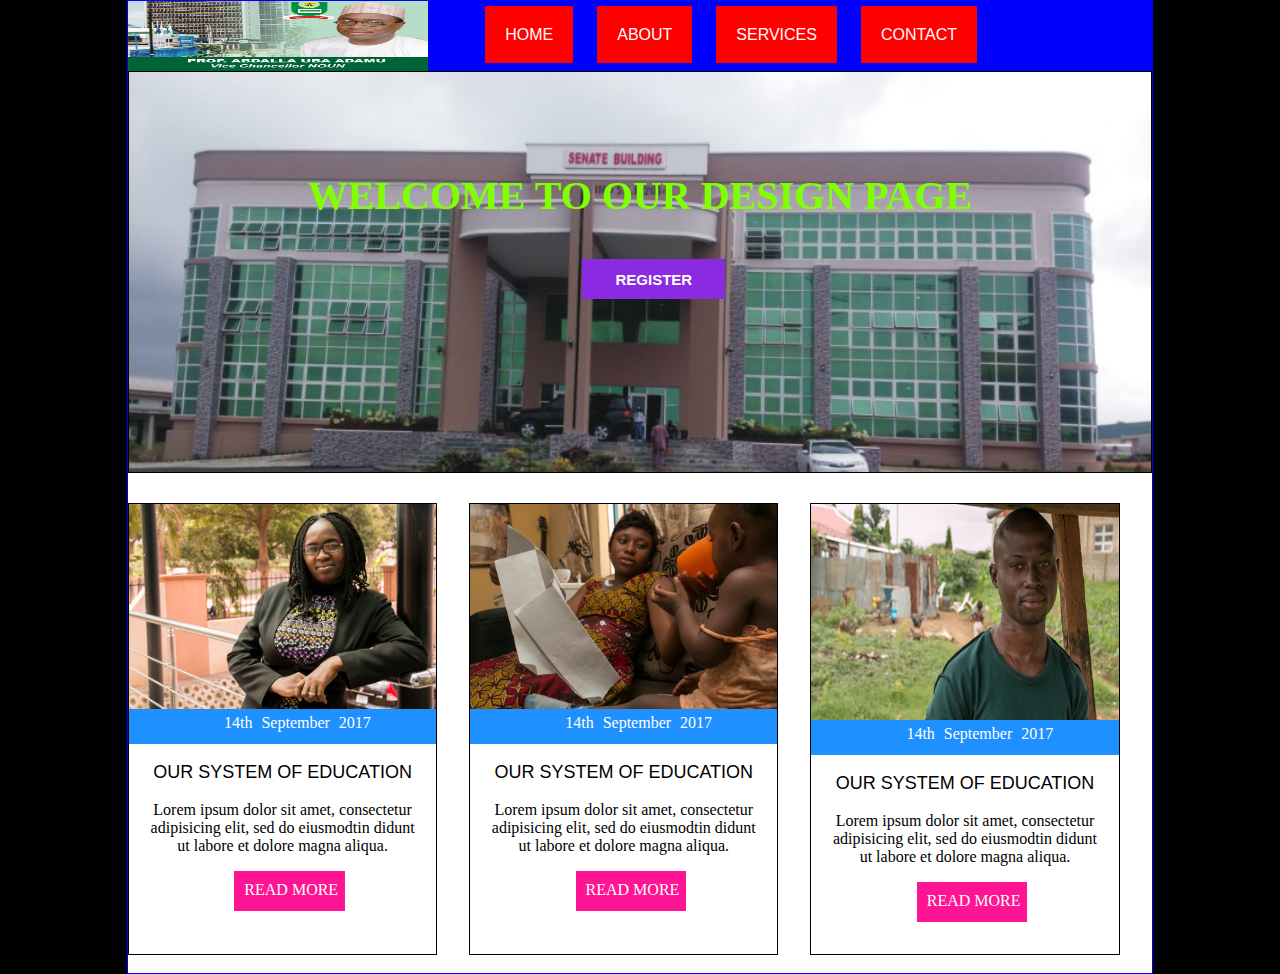
==== index.html @ a5a67651 "This is the very first commit" ====
<!DOCTYPE html>
<html>
<head>
<title>Welocme to our Site</title> 
<style>
    body {
        padding: 0px;
        margin: 0px; 
        background-color: black;
    } 
    #container {
        border: 1px solid blue; 
        width: 80%;
        min-height: 900px; 
        margin: auto;
        background-color: white;
    }
    #header {
        height: 70px;
        background: blue;
        display: block;
    }
    #header-left {
        float: left;
        widows: 30%;
    }
    #header-right {
        width: 70%;
        float: right;
    }
    #nav {
        margin-top: 25px;
    }
    #nav .list {
        margin: 10px;
        padding: 20px;
        display: inline;
        text-decoration: none;
        height: 50px;
        background-color: red;
        text-transform: uppercase;
    }
    #nav .list a {
        text-decoration: none;
        color: white;
        font-family: sans-serif;
    }
    #nav .list:hover {
        background-color: darkgreen;
        cursor: pointer;
    }
    #wrapper {
        height: 400px;
        border: 1px solid black;
        background-image: url(image/07g1QZ1jHC1470737686.jpg);
        background-size: cover;
    }
    #wrapper-content {
        width: 70%;
        margin: auto;
        margin-top: 100px;
    }
    #wrapper-content > h3 {
        font-size: 40px;
        font-family: cursive;
        text-align: center;
        text-transform: uppercase;
        color: chartreuse;
    }
    #wrapper-content > button {
        border: 1px solid blueviolet;
        background-color: blueviolet;
        margin: auto;
        width: 20%;
        height: 40px;
        margin-left: 300px;
        font-size: 15px;
        text-transform: uppercase;
        color: white;
        font-weight: bold;
    }
    #content {
        height: 500px;
    }
    .content-container {
        width: 30%;
        margin-right: 32px;
        float: left;
        border: 1px solid;
        height: 450px;
        margin-top: 30px;
    }
    .info {
        width: 100%;
        height: 35px;
        display: inline-flex;
        background-color: dodgerblue;
        margin-top: -4px;
    }
    .info > p {
        margin-top: 5px;
        margin-left: 95px;
        color: white;
        word-spacing: 5px;
    }
    .margin {
        width: 90%;
        margin: auto;
    }
    .margin > h3 {
        text-align: center;
        font-family: sans-serif;
        font-weight: normal;
        font-size: 18px;
        text-transform: uppercase;
    }
    .margin > p {
        text-align: center;
    }
    #second-button {
        width: 40%;
        margin: auto;
        display: inline-block;
        margin-left: 90px;
        height: 40px;
        background-color: deeppink;
    }
    #second-button > span {
        display: block;
        margin-top: 10px;
        margin-left: 10px;
        color: white;
    }
</style>
</head>
<body style="">
<div id="container" style="">
    <div id="header" style="">
    <div id="header-left">
    <img src="image/asAuR3QZb71456924721.jpg" height="70" width="300">    
    </div>
    <div id="header-right">
    <ul id="nav">
    <li class="list"><a href="">Home</a></li> 
    <li class="list"><a href="">About</a></li>
    <li class="list"><a href="">Services</a></li>
    <li class="list"><a href="">Contact</a></li>
    </ul>    
    </div>
    </div>
    <div id="wrapper">
        <div id="wrapper-content">
        <h3>Welcome to our design page</h3>
        <button>Register</button>
        </div>
    </div>
    <div id="content">
        <div class="content-container">
        <img src="image/xqibEL0KCo1433243034.jpg" style="width: 100%;">
            <div class="info">
            <p>14th September 2017</p>
            </div>
            <div class="margin">
                <h3>Our System of Education</h3>
                <p>Lorem ipsum dolor sit amet, consectetur adipisicing elit, sed do eiusmodtin didunt ut labore et dolore magna aliqua.</p>
                <div id="second-button"><span>READ MORE</span></div>
            </div>
        </div>
        <div class="content-container">
        <img src="image/fNpzeS7BRO1433243576.jpg" style="width: 100%;">
            <div class="info">
            <p>14th September 2017</p>
            </div>
            <div class="margin">
                <h3>Our System of Education</h3>
                <p>Lorem ipsum dolor sit amet, consectetur adipisicing elit, sed do eiusmodtin didunt ut labore et dolore magna aliqua.</p>
                <div id="second-button"><span>READ MORE</span></div>
            </div>
        </div>
        <div class="content-container">
        <img src="image/OCaMBIdXRq1433242708.jpg" style="width: 100%;height: 216px; background-size: cover;">
            <div class="info">
            <p>14th September 2017</p>
            </div>
            <div class="margin">
                <h3>Our System of Education</h3>
                <p>Lorem ipsum dolor sit amet, consectetur adipisicing elit, sed do eiusmodtin didunt ut labore et dolore magna aliqua.</p>
                <div id="second-button"><span>READ MORE</span></div>
            </div>
        </div>
    </div>
    
</div>    
</body>
</html>
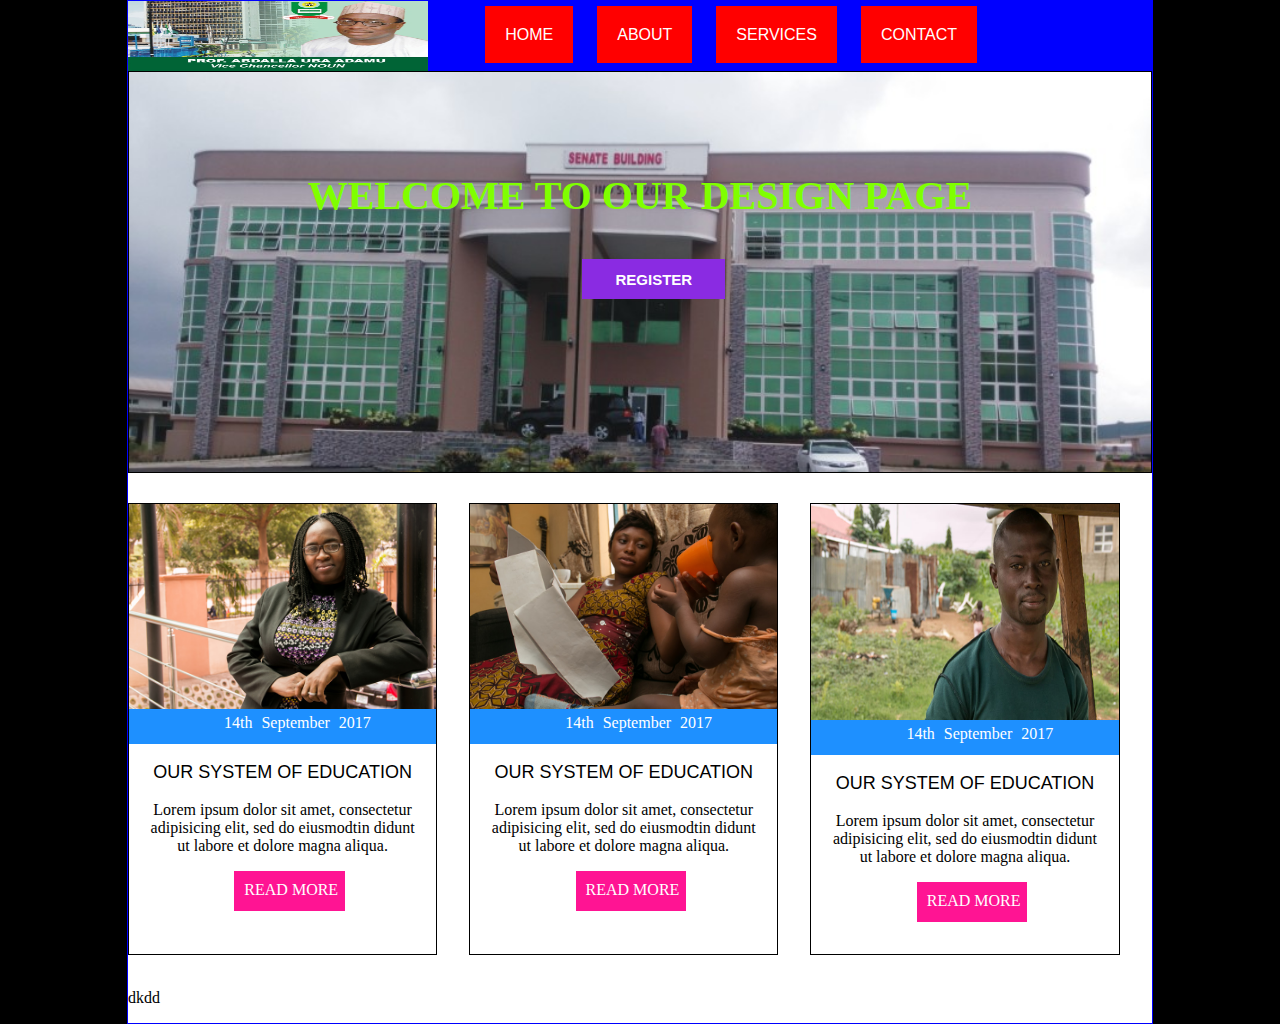
==== commit 633fdbfc: "Updated the copies already u" ====
--- a/index.html
+++ b/index.html
@@ -1,7 +1,7 @@
 <!DOCTYPE html>
 <html>
 <head>
-<title>Welocme to our Site</title> 
+<title>Welocme to r Site</title> 
 <style>
     body {
         padding: 0px;
@@ -189,7 +189,7 @@
             </div>
         </div>
     </div>
-    
+    <p>dkdd</p>
 </div>    
 </body>
 </html>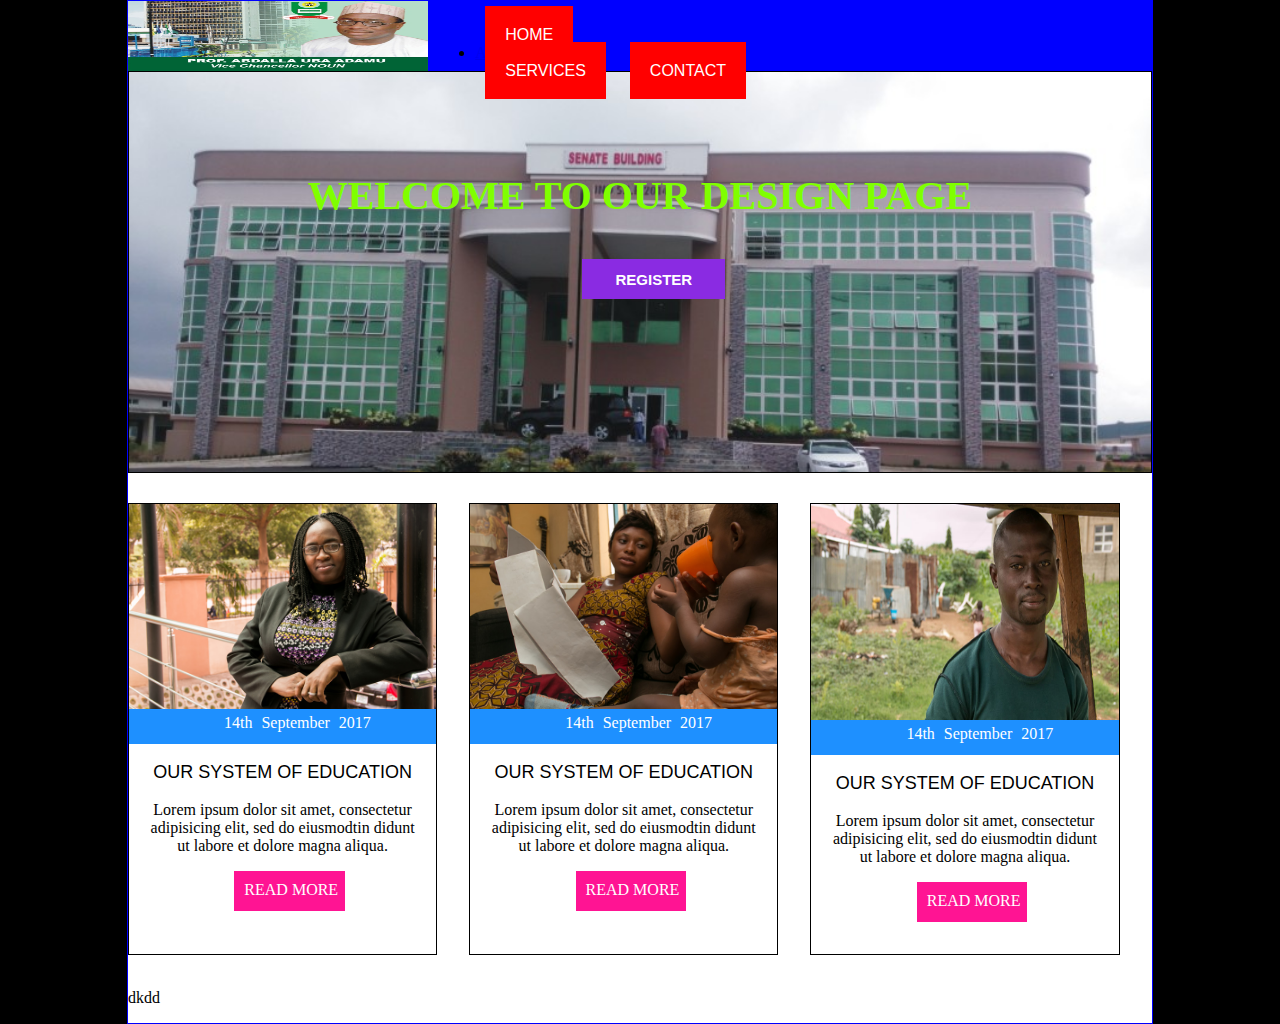
==== commit 0bb3f22d: "I am mumu and i just commited" ====
--- a/index.html
+++ b/index.html
@@ -141,10 +141,10 @@
     </div>
     <div id="header-right">
     <ul id="nav">
-    <li class="list"><a href="">Home</a></li> 
-    <li class="list"><a href="">About</a></li>
-    <li class="list"><a href="">Services</a></li>
-    <li class="list"><a href="">Contact</a></li>
+    <li class="list"><a href="Home.html">Home</a></li> 
+    <li class="listhh"><a href="About.html">About</a></li>
+    <li class="list"><a href="Services.html">Services</a></li>
+    <li class="list"><a href="Contact.html">Contact</a></li>
     </ul>    
     </div>
     </div>
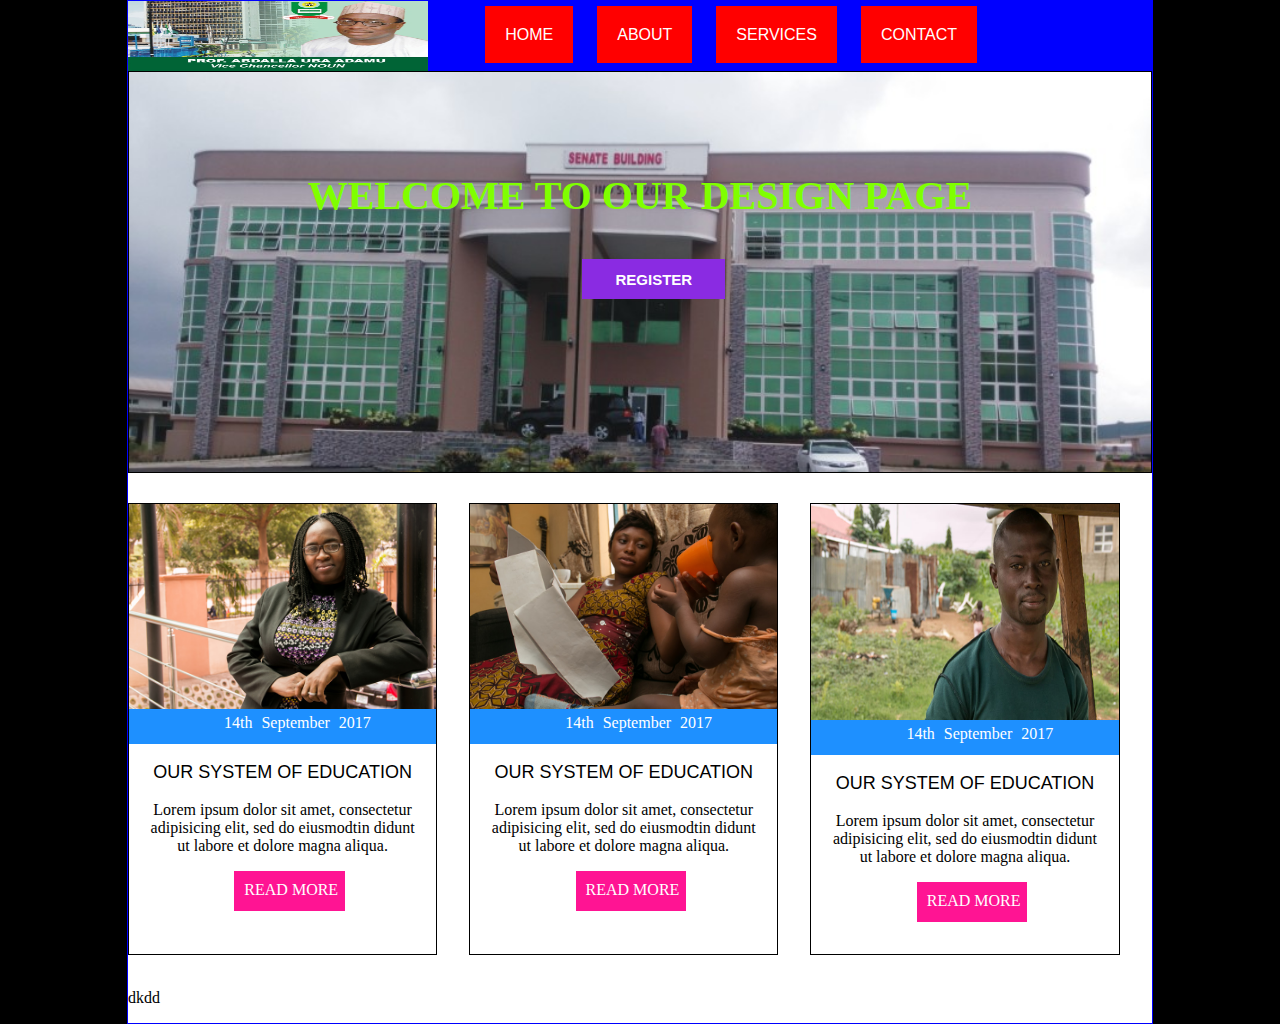
==== commit a5880ba3: "Undoing mumu mistakes" ====
--- a/index.html
+++ b/index.html
@@ -142,7 +142,7 @@
     <div id="header-right">
     <ul id="nav">
     <li class="list"><a href="Home.html">Home</a></li> 
-    <li class="listhh"><a href="About.html">About</a></li>
+    <li class="list"><a href="About.html">About</a></li>
     <li class="list"><a href="Services.html">Services</a></li>
     <li class="list"><a href="Contact.html">Contact</a></li>
     </ul>    
